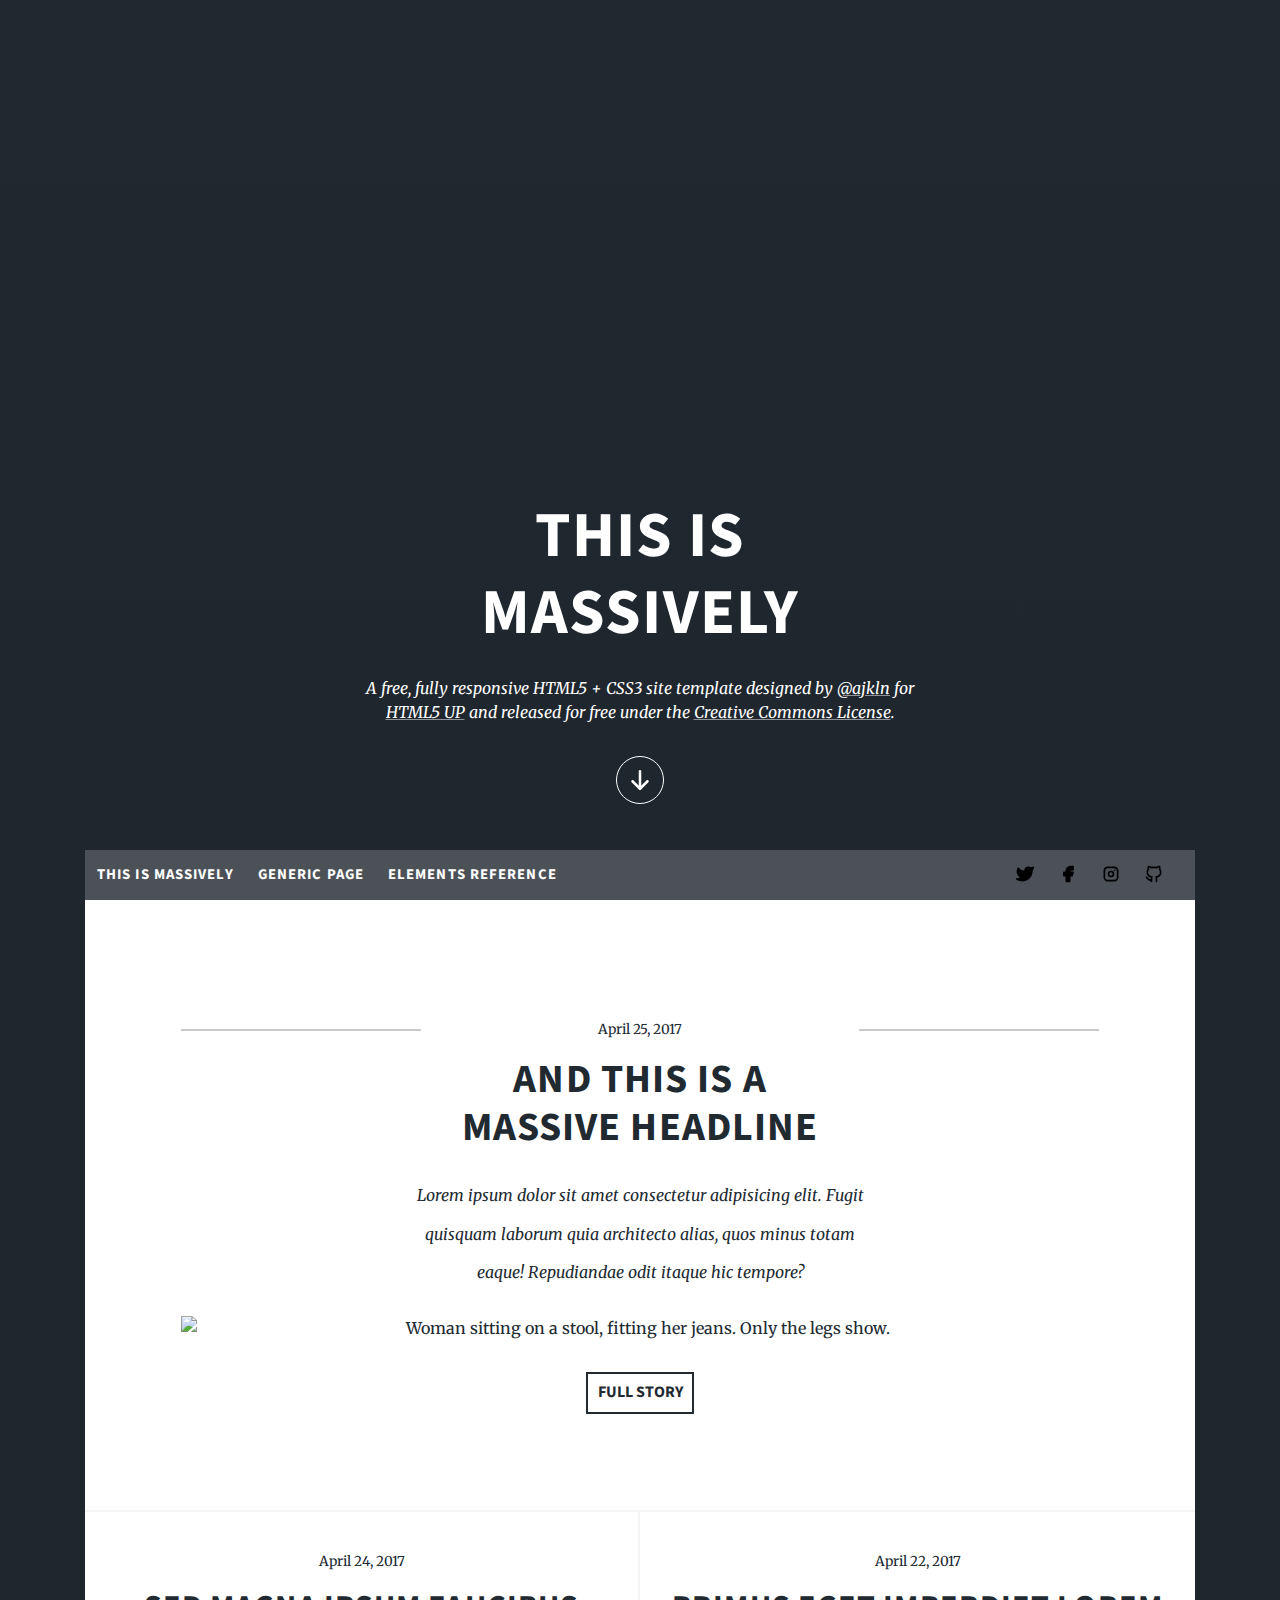
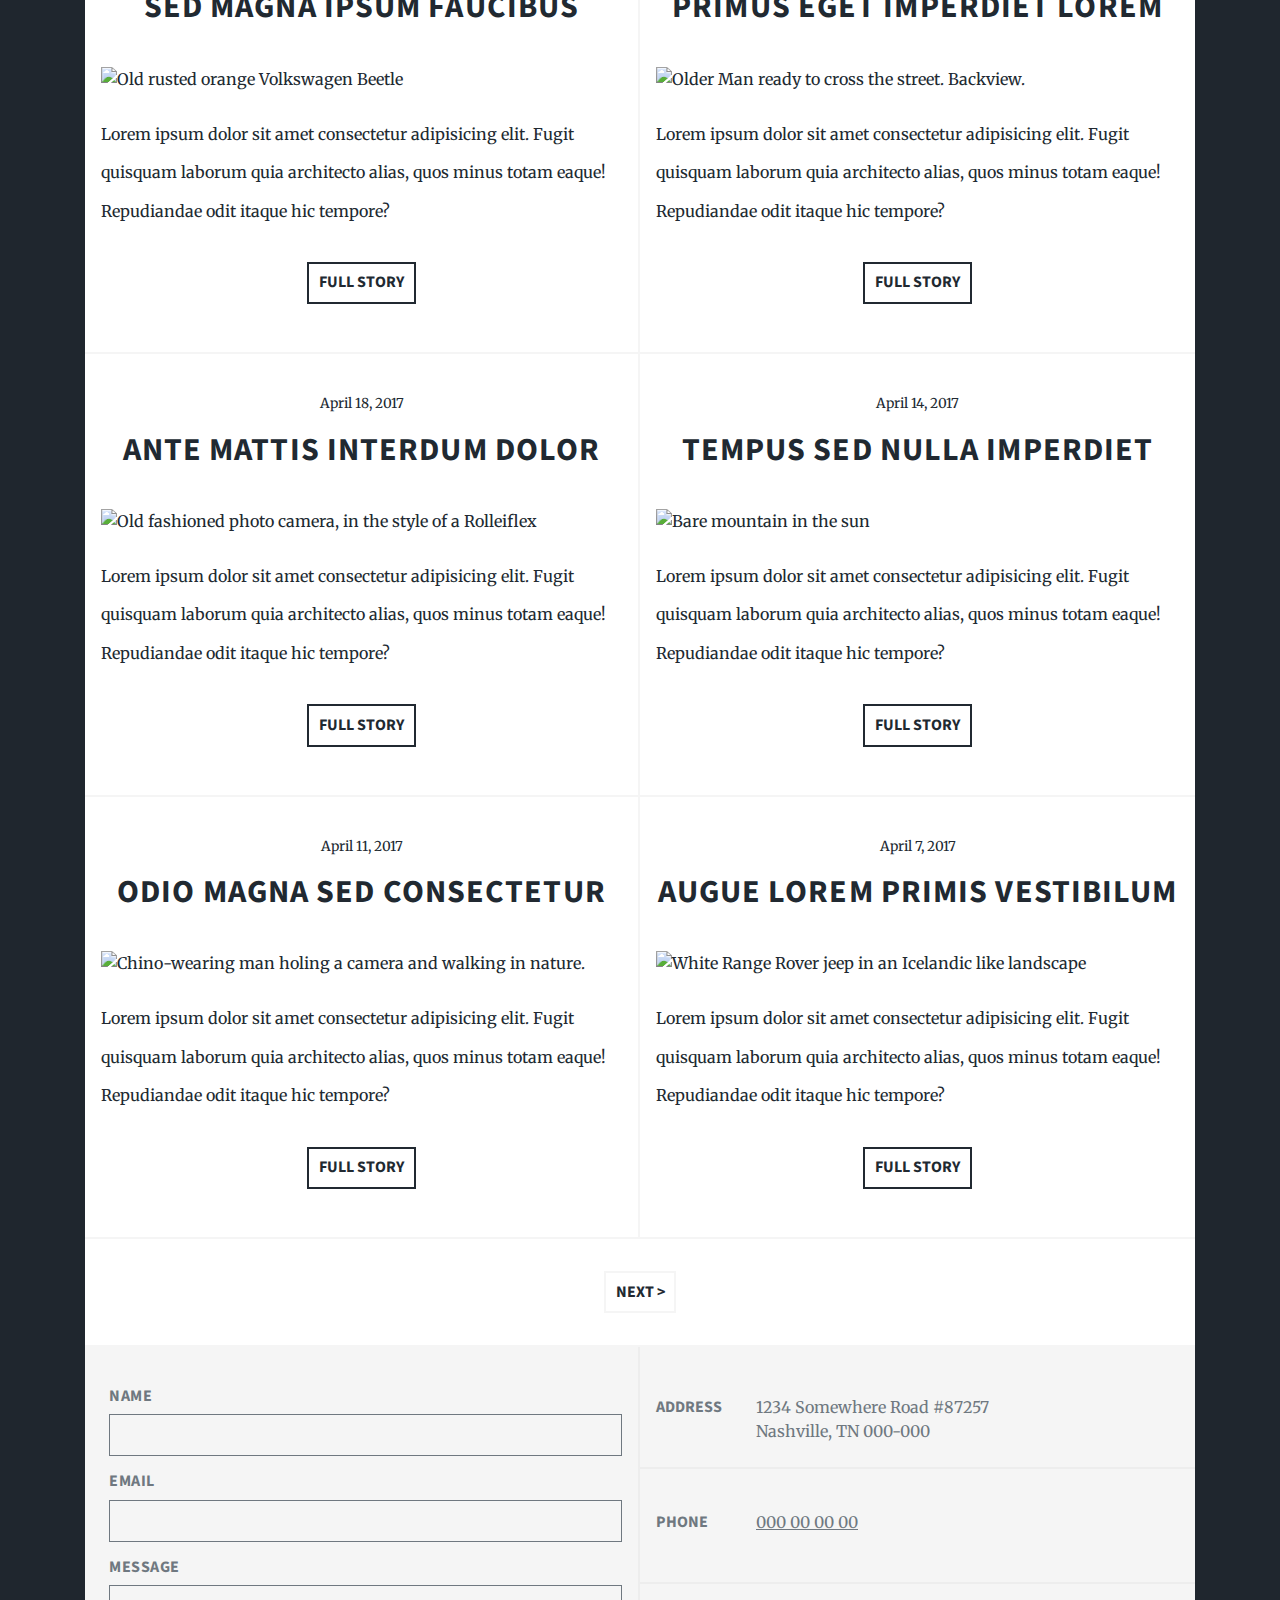
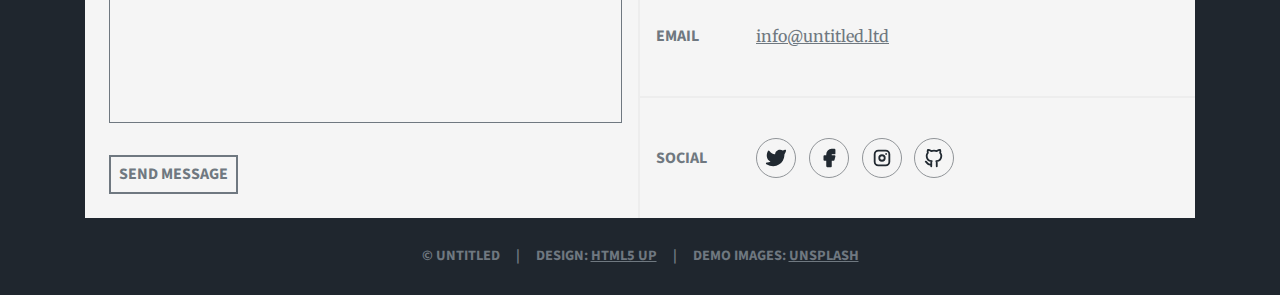
==== 003-massively-landing-page/index.html @ c33d865a "first commit" ====
<!DOCTYPE html>
<html lang="en">
	<head>
		<meta charset="UTF-8" />
		<meta http-equiv="X-UA-Compatible" content="IE=edge" />
		<meta name="viewport" content="width=device-width, initial-scale=1.0" />
		<link rel="preconnect" href="https://fonts.googleapis.com" />
		<link rel="preconnect" href="https://fonts.gstatic.com" crossorigin />
		<link
			href="https://fonts.googleapis.com/css2?family=Merriweather:ital@0;1&family=Source+Sans+Pro:wght@400;700&display=swap"
			rel="stylesheet"
		/>
		<link rel="stylesheet" href="style.css" />
		<script src="app.js" defer></script>
		<title>Massively Landing Page</title>
	</head>

	<body>
		<header>
			<section class="nav-header" id="nav-header">
				<button class="nav-toggle" id="nav-toggle">
					<svg
						xmlns="http://www.w3.org/2000/svg"
						class="icon icon-tabler icon-tabler-menu-2"
						width="24"
						height="24"
						viewBox="0 0 24 24"
						stroke-width="2"
						stroke="white"
						fill="none"
						stroke-linecap="round"
						stroke-linejoin="round"
					>
						<path stroke="none" d="M0 0h24v24H0z" fill="none"></path>
						<path d="M4 6l16 0"></path>
						<path d="M4 12l16 0"></path>
						<path d="M4 18l16 0"></path>
					</svg>
				</button>
				<nav class="nav-container" id="nav-container">
					<ul class="nav-links-list">
						<li class="nav-link active"><a href="">This is massively</a></li>
						<li class="nav-link"><a href="">Generic page</a></li>
						<li class="nav-link"><a href="">Elements reference</a></li>
					</ul>
					<ul class="social-icons-list">
						<li class="social-link">
							<svg
								xmlns="http://www.w3.org/2000/svg"
								class="icon icon-tabler icon-tabler-brand-twitter-filled"
								width="24"
								height="24"
								viewBox="0 0 24 24"
								stroke-width="2"
								stroke="currentColor"
								fill="none"
								stroke-linecap="round"
								stroke-linejoin="round"
							>
								<path stroke="none" d="M0 0h24v24H0z" fill="none"></path>
								<path
									d="M14.058 3.41c-1.807 .767 -2.995 2.453 -3.056 4.38l-.002 .182l-.243 -.023c-2.392 -.269 -4.498 -1.512 -5.944 -3.531a1 1 0 0 0 -1.685 .092l-.097 .186l-.049 .099c-.719 1.485 -1.19 3.29 -1.017 5.203l.03 .273c.283 2.263 1.5 4.215 3.779 5.679l.173 .107l-.081 .043c-1.315 .663 -2.518 .952 -3.827 .9c-1.056 -.04 -1.446 1.372 -.518 1.878c3.598 1.961 7.461 2.566 10.792 1.6c4.06 -1.18 7.152 -4.223 8.335 -8.433l.127 -.495c.238 -.993 .372 -2.006 .401 -3.024l.003 -.332l.393 -.779l.44 -.862l.214 -.434l.118 -.247c.265 -.565 .456 -1.033 .574 -1.43l.014 -.056l.008 -.018c.22 -.593 -.166 -1.358 -.941 -1.358l-.122 .007a.997 .997 0 0 0 -.231 .057l-.086 .038a7.46 7.46 0 0 1 -.88 .36l-.356 .115l-.271 .08l-.772 .214c-1.336 -1.118 -3.144 -1.254 -5.012 -.554l-.211 .084z"
									stroke-width="0"
									fill="currentColor"
								></path>
							</svg>
						</li>
						<li class="social-link">
							<svg
								xmlns="http://www.w3.org/2000/svg"
								class="icon icon-tabler icon-tabler-brand-facebook-filled"
								width="24"
								height="24"
								viewBox="0 0 24 24"
								stroke-width="2"
								stroke="currentColor"
								fill="none"
								stroke-linecap="round"
								stroke-linejoin="round"
							>
								<path stroke="none" d="M0 0h24v24H0z" fill="none"></path>
								<path
									d="M18 2a1 1 0 0 1 .993 .883l.007 .117v4a1 1 0 0 1 -.883 .993l-.117 .007h-3v1h3a1 1 0 0 1 .991 1.131l-.02 .112l-1 4a1 1 0 0 1 -.858 .75l-.113 .007h-2v6a1 1 0 0 1 -.883 .993l-.117 .007h-4a1 1 0 0 1 -.993 -.883l-.007 -.117v-6h-2a1 1 0 0 1 -.993 -.883l-.007 -.117v-4a1 1 0 0 1 .883 -.993l.117 -.007h2v-1a6 6 0 0 1 5.775 -5.996l.225 -.004h3z"
									stroke-width="0"
									fill="currentColor"
								></path>
							</svg>
						</li>
						<li class="social-link">
							<svg
								xmlns="http://www.w3.org/2000/svg"
								class="icon icon-tabler icon-tabler-brand-instagram"
								width="24"
								height="24"
								viewBox="0 0 24 24"
								stroke-width="2"
								stroke="currentColor"
								fill="none"
								stroke-linecap="round"
								stroke-linejoin="round"
							>
								<path stroke="none" d="M0 0h24v24H0z" fill="none"></path>
								<path
									d="M4 4m0 4a4 4 0 0 1 4 -4h8a4 4 0 0 1 4 4v8a4 4 0 0 1 -4 4h-8a4 4 0 0 1 -4 -4z"
								></path>
								<path d="M12 12m-3 0a3 3 0 1 0 6 0a3 3 0 1 0 -6 0"></path>
								<path d="M16.5 7.5l0 .01"></path>
							</svg>
						</li>
						<li class="social-link">
							<svg
								xmlns="http://www.w3.org/2000/svg"
								class="icon icon-tabler icon-tabler-brand-github"
								width="24"
								height="24"
								viewBox="0 0 24 24"
								stroke-width="2"
								stroke="currentColor"
								fill="none"
								stroke-linecap="round"
								stroke-linejoin="round"
							>
								<path stroke="none" d="M0 0h24v24H0z" fill="none"></path>
								<path
									d="M9 19c-4.3 1.4 -4.3 -2.5 -6 -3m12 5v-3.5c0 -1 .1 -1.4 -.5 -2c2.8 -.3 5.5 -1.4 5.5 -6a4.6 4.6 0 0 0 -1.3 -3.2a4.2 4.2 0 0 0 -.1 -3.2s-1.1 -.3 -3.5 1.3a12.3 12.3 0 0 0 -6.2 0c-2.4 -1.6 -3.5 -1.3 -3.5 -1.3a4.2 4.2 0 0 0 -.1 3.2a4.6 4.6 0 0 0 -1.3 3.2c0 4.6 2.7 5.7 5.5 6c-.6 .6 -.6 1.2 -.5 2v3.5"
								></path>
							</svg>
						</li>
					</ul>
				</nav>
			</section>
			<section class="hero-image">
				<div class="hero-text">
					<h1>
						This is <br />
						massively
					</h1>
					<p class="hero-text-p | clr-neutral-100">
						A free, fully responsive HTML5 + CSS3 site template designed by
						<a href="#">@ajkln</a> for <a href="#">HTML5 UP</a> and released for
						free under the <a href="#">Creative Commons License</a>.
					</p>
					<span
						><svg
							xmlns="http://www.w3.org/2000/svg"
							class="icon icon-tabler icon-tabler-arrow-down"
							width="24"
							height="24"
							viewBox="0 0 24 24"
							stroke-width="2"
							stroke="currentColor"
							fill="none"
							stroke-linecap="round"
							stroke-linejoin="round"
						>
							<path stroke="none" d="M0 0h24v24H0z" fill="none"></path>
							<path d="M12 5l0 14"></path>
							<path d="M18 13l-6 6"></path>
							<path d="M6 13l6 6"></path></svg
					></span>
				</div>
			</section>
		</header>
		<main class="container">
			<!-- Recent Blog -->
			<section class="container">
				<div class="recent-blog-article">
					<p class="blog-date">April 25, 2017</p>
					<h2 class="blog-title">And this is a massive headline</h2>
					<p class="blog-text">
						Lorem ipsum dolor sit amet consectetur adipisicing elit. Fugit
						quisquam laborum quia architecto alias, quos minus totam eaque!
						Repudiandae odit itaque hic tempore?
					</p>
					<img
						src="/assets/images/pic01.jpg"
						alt="Woman sitting on a stool, fitting her jeans. Only the legs show."
						class="img blog-img"
					/>
					<a href="" class="btn">Full story</a>
				</div>
			</section>
			<hr />

			<!-- Blog Cards -->
			<section class="container blog-cards">
				<div class="blog-card | border-right">
					<p class="blog-date">April 24, 2017</p>
					<h2 class="blog-title">Sed magna ipsum faucibus</h2>
					<img src="/assets/images/pic02.jpg" alt="Old rusted orange Volkswagen Beetle" class="img blog-img" />
					<p class="blog-text">
						Lorem ipsum dolor sit amet consectetur adipisicing elit. Fugit
						quisquam laborum quia architecto alias, quos minus totam eaque!
						Repudiandae odit itaque hic tempore?
					</p>
					<a href="" class="btn">Full story</a>
				</div>
				<div class="blog-card">
					<p class="blog-date">April 22, 2017</p>
					<h2 class="blog-title">Primus Eget Imperdiet Lorem</h2>
					<img src="/assets/images/pic03.jpg" alt="Older Man ready to cross the street. Backview." class="img blog-img" />
					<p class="blog-text">
						Lorem ipsum dolor sit amet consectetur adipisicing elit. Fugit
						quisquam laborum quia architecto alias, quos minus totam eaque!
						Repudiandae odit itaque hic tempore?
					</p>
					<a href="" class="btn">Full story</a>
				</div>
				<div class="blog-card | border-right">
					<p class="blog-date">April 18, 2017</p>
					<h2 class="blog-title">Ante Mattis Interdum Dolor</h2>
					<img src="/assets/images/pic04.jpg" alt="Old fashioned photo camera, in the style of a Rolleiflex" class="img blog-img" />
					<p class="blog-text">
						Lorem ipsum dolor sit amet consectetur adipisicing elit. Fugit
						quisquam laborum quia architecto alias, quos minus totam eaque!
						Repudiandae odit itaque hic tempore?
					</p>
					<a href="" class="btn">Full story</a>
				</div>
				<div class="blog-card">
					<p class="blog-date">April 14, 2017</p>
					<h2 class="blog-title">Tempus Sed Nulla Imperdiet</h2>
					<img src="/assets/images/pic05.jpg" alt="Bare mountain in the sun" class="img blog-img" />
					<p class="blog-text">
						Lorem ipsum dolor sit amet consectetur adipisicing elit. Fugit
						quisquam laborum quia architecto alias, quos minus totam eaque!
						Repudiandae odit itaque hic tempore?
					</p>
					<a href="" class="btn">Full story</a>
				</div>
				<div class="blog-card | border-right">
					<p class="blog-date">April 11, 2017</p>
					<h2 class="blog-title">Odio Magna Sed Consectetur</h2>
					<img src="/assets/images/pic06.jpg" alt="Chino-wearing man holing a camera and walking in nature." class="img blog-img" />
					<p class="blog-text">
						Lorem ipsum dolor sit amet consectetur adipisicing elit. Fugit
						quisquam laborum quia architecto alias, quos minus totam eaque!
						Repudiandae odit itaque hic tempore?
					</p>
					<a href="" class="btn">Full story</a>
				</div>
				<div class="blog-card">
					<p class="blog-date">April 7, 2017</p>
					<h2 class="blog-title">Augue Lorem Primis Vestibilum</h2>
					<img src="/assets/images/pic07.jpg" alt="White Range Rover jeep in an Icelandic like landscape" class="img blog-img" />
					<p class="blog-text">
						Lorem ipsum dolor sit amet consectetur adipisicing elit. Fugit
						quisquam laborum quia architecto alias, quos minus totam eaque!
						Repudiandae odit itaque hic tempore?
					</p>
					<a href="" class="btn">Full story</a>
				</div>
			</section>
			<a href="" class="btn page-btn">Next ></a>
			<hr />
			<section class="form-container container">
				<form class="border-right">
					<label for="fullname">Name</label>
					<input type="text" id="fullname" name="fullname" />
					<label for="email">Email</label>
					<input type="email" id="email" name="email" required />
					<label for="textmessage">Message</label>
					<textarea
						name="textmessage"
						id="textmessage"
						cols="30"
						rows="5"
					></textarea>
					<button type="submit" class="btn" id="form-button">
						Send Message
					</button>
				</form>
				<hr class="hidden-mobile" />
				<div class="contact-container">
					<div class="contact">
						<p>Address</p>
						<p>1234 Somewhere Road #87257<br />Nashville, TN 000-000</p>
					</div>
					<hr />
					<div class="contact">
						<p>Phone</p>
						<a href="000 00 00 00">000 00 00 00</a>
					</div>
					<hr />
					<div class="contact">
						<p>Email</p>
						<a href="mailto: info@untitled.ltd">info@untitled.ltd</a>
					</div>
					<hr />
					<nav class="contact social-nav">
						<p>Social</p>
						<ul class="icon-links">
							<li class="icon-link">
								<svg
									xmlns="http://www.w3.org/2000/svg"
									class="icon icon-tabler icon-tabler-brand-twitter-filled"
									width="24"
									height="24"
									viewBox="0 0 24 24"
									stroke-width="2"
									stroke="currentColor"
									fill="none"
									stroke-linecap="round"
									stroke-linejoin="round"
								>
									<path stroke="none" d="M0 0h24v24H0z" fill="none"></path>
									<path
										d="M14.058 3.41c-1.807 .767 -2.995 2.453 -3.056 4.38l-.002 .182l-.243 -.023c-2.392 -.269 -4.498 -1.512 -5.944 -3.531a1 1 0 0 0 -1.685 .092l-.097 .186l-.049 .099c-.719 1.485 -1.19 3.29 -1.017 5.203l.03 .273c.283 2.263 1.5 4.215 3.779 5.679l.173 .107l-.081 .043c-1.315 .663 -2.518 .952 -3.827 .9c-1.056 -.04 -1.446 1.372 -.518 1.878c3.598 1.961 7.461 2.566 10.792 1.6c4.06 -1.18 7.152 -4.223 8.335 -8.433l.127 -.495c.238 -.993 .372 -2.006 .401 -3.024l.003 -.332l.393 -.779l.44 -.862l.214 -.434l.118 -.247c.265 -.565 .456 -1.033 .574 -1.43l.014 -.056l.008 -.018c.22 -.593 -.166 -1.358 -.941 -1.358l-.122 .007a.997 .997 0 0 0 -.231 .057l-.086 .038a7.46 7.46 0 0 1 -.88 .36l-.356 .115l-.271 .08l-.772 .214c-1.336 -1.118 -3.144 -1.254 -5.012 -.554l-.211 .084z"
										stroke-width="0"
										fill="currentColor"
									></path>
								</svg>
							</li>
							<li class="icon-link">
								<svg
									xmlns="http://www.w3.org/2000/svg"
									class="icon icon-tabler icon-tabler-brand-facebook-filled"
									width="24"
									height="24"
									viewBox="0 0 24 24"
									stroke-width="2"
									stroke="currentColor"
									fill="none"
									stroke-linecap="round"
									stroke-linejoin="round"
								>
									<path stroke="none" d="M0 0h24v24H0z" fill="none"></path>
									<path
										d="M18 2a1 1 0 0 1 .993 .883l.007 .117v4a1 1 0 0 1 -.883 .993l-.117 .007h-3v1h3a1 1 0 0 1 .991 1.131l-.02 .112l-1 4a1 1 0 0 1 -.858 .75l-.113 .007h-2v6a1 1 0 0 1 -.883 .993l-.117 .007h-4a1 1 0 0 1 -.993 -.883l-.007 -.117v-6h-2a1 1 0 0 1 -.993 -.883l-.007 -.117v-4a1 1 0 0 1 .883 -.993l.117 -.007h2v-1a6 6 0 0 1 5.775 -5.996l.225 -.004h3z"
										stroke-width="0"
										fill="currentColor"
									></path>
								</svg>
							</li>
							<li class="icon-link">
								<svg
									xmlns="http://www.w3.org/2000/svg"
									class="icon icon-tabler icon-tabler-brand-instagram"
									width="24"
									height="24"
									viewBox="0 0 24 24"
									stroke-width="2"
									stroke="currentColor"
									fill="none"
									stroke-linecap="round"
									stroke-linejoin="round"
								>
									<path stroke="none" d="M0 0h24v24H0z" fill="none"></path>
									<path
										d="M4 4m0 4a4 4 0 0 1 4 -4h8a4 4 0 0 1 4 4v8a4 4 0 0 1 -4 4h-8a4 4 0 0 1 -4 -4z"
									></path>
									<path d="M12 12m-3 0a3 3 0 1 0 6 0a3 3 0 1 0 -6 0"></path>
									<path d="M16.5 7.5l0 .01"></path>
								</svg>
							</li>
							<li class="icon-link">
								<svg
									xmlns="http://www.w3.org/2000/svg"
									class="icon icon-tabler icon-tabler-brand-github"
									width="24"
									height="24"
									viewBox="0 0 24 24"
									stroke-width="2"
									stroke="currentColor"
									fill="none"
									stroke-linecap="round"
									stroke-linejoin="round"
								>
									<path stroke="none" d="M0 0h24v24H0z" fill="none"></path>
									<path
										d="M9 19c-4.3 1.4 -4.3 -2.5 -6 -3m12 5v-3.5c0 -1 .1 -1.4 -.5 -2c2.8 -.3 5.5 -1.4 5.5 -6a4.6 4.6 0 0 0 -1.3 -3.2a4.2 4.2 0 0 0 -.1 -3.2s-1.1 -.3 -3.5 1.3a12.3 12.3 0 0 0 -6.2 0c-2.4 -1.6 -3.5 -1.3 -3.5 -1.3a4.2 4.2 0 0 0 -.1 3.2a4.6 4.6 0 0 0 -1.3 3.2c0 4.6 2.7 5.7 5.5 6c-.6 .6 -.6 1.2 -.5 2v3.5"
									></path>
								</svg>
							</li>
						</ul>
					</nav>
				</div>
			</section>
		</main>
		<footer>
			<p>&#169; Untitled</p>
			<p>Design: <a href="#">HTML5 UP</a></p>
			<p>Demo Images: <a href="#">Unsplash</a></p>
		</footer>
	</body>
</html>
---- 003-massively-landing-page/style.css ----
* {
	margin: 0;
	padding: 0;
	box-sizing: border-box;
	font: inherit;
}

:root {
	--clr-neutral-100: hsl(0, 0%, 100%);
	--clr-neutral-200: hsl(0, 0%, 93%);
	--clr-neutral-300: hsl(0, 0%, 96%);
	--clr-neutral-400: hsl(210, 4%, 58%);
	--clr-neutral-500: hsl(210, 7%, 47%);
	--clr-neutral-700: hsl(210, 20%, 16%);
	--clr-neutral-800: hsl(212, 20%, 15%);
	--clr-neutral-900: hsl(0, 0%, 0%);
}

/* General Styles */
html {
	background-color: var(--clr-neutral-800);
	height: 100%;
}

body {
	font-family: 'Merriweather', serif;
	color: var(--clr-neutral-700);
	font-size: 1rem;
	line-height: 1.5;
}

.container {
	width: min(90vw, 1110px);
	margin-inline: auto;
}

img {
	width: 100%;
	object-fit: cover;
	display: block;
}

hr {
	border: 1px solid var(--clr-neutral-300);
	width: 100%;
}

/* Typography */
h1,
h2,
h3,
.btn,
form label {
	font-family: 'Source Sans Pro', sans-serif;
	font-weight: 700;
	line-height: 1.2;
}

h1 {
	color: var(--clr-neutral-100);
	font-size: clamp(3rem, 2.03vw + 2.59rem, 4rem);
	text-align: center;
	margin-bottom: 1.5rem;
	letter-spacing: 1.1px;
	text-transform: uppercase;
}

h2 {
	color: var(--clr-neutral-700);
	font-size: 2rem;
	letter-spacing: 1.1px;
	text-transform: uppercase;
	margin-bottom: 2.5rem;
	text-align: center;
}

h3 {
	color: var(--clr-neutral-500);
	font-size: 0.8rem;
}

a {
	color: var(--clr-neutral-500);
}

ul {
	list-style-type: none;
	padding: 0;
}

.hero-text-p {
	text-align: center;
	font-style: italic;
	font-weight: 400;
	max-width: 65ch;
	margin-inline: auto;
	padding-inline: 1.5rem;
}

.hero-text-p a {
	color: var(--clr-neutral-100);
	text-decoration: underline var(--clr-neutral-400);
}

/* General Classes */

.hero-image {
	background-image: linear-gradient(
			to bottom,
			hsla(210, 20%, 16%, 0.6),
			hsla(212, 20%, 15%, 0.7)
		),
		url('/assets/images/bg.jpg');
	background-position: top;
	background-repeat: no-repeat;
	background-size: cover;
	display: flex;
	flex-direction: column;
	justify-content: center;
	height: 100dvh;
	position: relative;
	top: 0;
	padding-bottom: 4rem;
}

.hero-text {
	margin-top: auto;
}

/* Navigation */

header {
	position: relative;
}

.nav-header {
	display: flex;
	flex-direction: column;
	width: 80vw;
	margin-left: auto;
	padding: 1.5rem;
	position: absolute;
	top: 0;
	left: 0;
	right: 0;
	z-index: 1;
	transition: all ease-in 0.2s;
}

.nav-header.show-items {
	background-color: var(--clr-neutral-100);
}

.nav-toggle {
	cursor: pointer;
	background-color: transparent;
	border: transparent;
	transition: all ease-in 0.3s;
	margin-left: auto;
}

.nav-header.show-items svg {
	stroke: var(--clr-neutral-900);
}

.nav-container {
	height: 100vh;
	display: none;
}

.nav-container.show-items {
	display: block;
}

.icon-hamburger:hover {
	scale: 1.2;
}

.nav-links-list {
	height: 220px;
	padding-block: 2rem;
	display: flex;
	flex-direction: column;
	justify-content: space-between;
	gap: 1.5rem;
	margin-bottom: 1.5rem;
}

.nav-link:not(:last-of-type) {
	border-bottom: 2px solid var(--clr-neutral-400);
	padding-bottom: 1.5rem;
}

.nav-link a {
	font-family: 'Source Sans Pro', sans-serif;
	font-size: 0.925rem;
	font-weight: 700;
	letter-spacing: 1.1px;
	color: var(--clr-neutral-900);
	text-decoration: none;
	text-transform: uppercase;
	padding-inline: 0.5rem;
	transition: all ease-in 0.2s;
}

.nav-link a:hover {
	padding: 0;
	color: var(--clr-neutral-500);
}

.social-icons-list {
	display: flex;
	justify-content: start;
	align-items: center;
	gap: 0.5rem;
}

.social-link {
	border: 1px solid var(--clr-neutral-400);
	border-radius: 50%;
	width: 35px;
	height: 35px;
	display: flex;
	justify-content: center;
	align-items: center;
}

.social-link .icon-tabler {
	width: 20px;
	height: 20px;
	color: var(--clr-neutral-900);
	transition: all ease-in 0.2s;
}

.social-link .icon-tabler:hover {
	color: var(--clr-neutral-500);
}

@media (min-width: 40em) {
	.nav-toggle {
		display: none;
	}

	.nav-header {
		height: 50px;
		background-color: hsla(210, 4%, 58%, 0.4);
		width: min(90vw, 1110px);
		top: calc(100% - 50px);
		right: 0;
		left: 0;
		display: block;
		margin-inline: auto;
		padding-left: 0;
	}

	.nav-container {
		height: 0;
		padding: 0;
		display: flex;
		justify-content: space-between;
		align-items: center;
	}

	.nav-link:not(:last-of-type) {
		border-bottom: none;
		padding: 0;
	}

	.nav-links-list {
		height: 50px;
		flex-direction: row;
		justify-content: space-between;
		align-items: center;
		padding: 0;
		margin: 0;
		gap: 0;
	}

	.nav-link a {
		padding: 0;
		color: var(--clr-neutral-100);
		padding: 0.5rem 0.75rem;
	}

	.nav-link a:hover {
		padding: 0.96rem 0.75rem;
		color: var(--clr-neutral-900);
		background-color: var(--clr-neutral-100);
	}

	.social-icons-list {
		margin-left: auto;
	}

	.social-link {
		border: transparent;
	}

}

main {
	background-color: var(--clr-neutral-100);
}

/* Classes */

.icon-links {
	display: flex;
	gap: 0.5rem;
	justify-content: flex-start;
	align-items: center;
}

.icon-link {
	border-radius: 50%;
	border: 1px solid var(--clr-neutral-300);
	padding: 0.5rem;
	display: flex;
	justify-content: center;
	align-items: center;
}

.icon-tabler:hover {
	cursor: pointer;
	color: var(--clr-neutral-700);
}

.icon-tabler-arrow-down {
	display: block;
	margin: 2rem auto;
	width: 3rem;
	height: 3rem;
	padding: 0.5rem;
	color: var(--clr-neutral-100);
	border: 1px solid var(--clr-neutral-100);
	border-radius: 50%;
}

@media (min-width: 40em) {
	.icon-link {
		border: none;
	}
}

/* Blog Card */
.recent-blog-article {
	padding: 1.5rem;
}

.recent-blog-article .blog-title {
	font-size: 2.5rem;
	margin-bottom: 1.5rem;
}

.recent-blog-article .blog-text {
	margin-bottom: 1.5rem;
	font-style: italic;
	text-align: center;
}

.recent-blog-article .blog-date {
	position: relative;
}

.recent-blog-article .blog-date::before,
.recent-blog-article .blog-date::after {
	content: '';
	position: absolute;
	background-color: var(--clr-neutral-400);
	top: 50%;
	transform: translateY(-50%);
	width: 6.8rem;
	height: 1px;
}

.recent-blog-article .blog-date::before {
	left: 0;
}

.recent-blog-article .blog-date::after {
	right: 0;
}

@media (min-width: 40em) {
	.recent-blog-article {
		text-align: center;
		padding: 6rem;
	}

	.recent-blog-article .blog-date::before,
	.recent-blog-article .blog-date::after {
		width: 15rem;
	}

	.recent-blog-article .blog-title {
		max-width: 10em;
		margin: 0 auto;
	}

	.recent-blog-article .blog-text {
		width: 45ch;
		margin-inline: auto;
	}
}

.blog-cards {
	padding: 0;
	display: grid;
}

.blog-card {
	padding: 1rem;
	border-bottom: 2px solid var(--clr-neutral-300);
}

.blog-date {
	text-align: center;
	margin: 1.5rem 0 1rem;
	font-size: 0.85rem;
}

.blog-text {
	margin-top: 1.5rem;
	line-height: 2.4;
}

@media (min-width: 40em) {
	.blog-cards {
		display: grid;
		grid-template-columns: 1fr 1fr;
	}
}

/* Form */

.form-container {
	background-color: var(--clr-neutral-300);
}

.form-container form {
	margin: 0 auto;
	width: min(90vw, 1110px);
	padding: 1.5rem;
	display: flex;
	flex-direction: column;
}

form label {
	text-transform: uppercase;
	color: var(--clr-neutral-500);
	letter-spacing: 0.5px;
	margin-block: 1rem 0.5rem;
}

form input,
form textarea,
button.btn {
	font-size: 1rem;
	font-family: 'Source Sans Pro', sans-serif;
	background-color: var(--clr-neutral-300);
	padding: 0.5rem;
	border: 1px solid var(--clr-neutral-500);
}

textarea {
	resize: none;
}

/* Contact */

.form-container hr,
.contact-container hr {
	border: 1px solid var(--clr-neutral-200);
}

.contact {
	display: grid;
	grid-template-columns: 75px 1fr;
	padding: 1.5rem;
}

.contact p:nth-of-type(1),
footer {
	text-transform: uppercase;
	font-family: 'Source Sans Pro', sans-serif;
	font-weight: 700;
}

.contact p {
	color: var(--clr-neutral-500);
}

.contact ul {
	display: flex;
	align-items: center;
	gap: 0.8rem;
}

.contact li {
	border-radius: 100%;
	border: 1px solid var(--clr-neutral-400);
	width: 40px;
	height: 40px;
	display: flex;
	justify-content: center;
	align-items: center;
}

@media (min-width: 40em) {
	.form-container {
		display: grid;
		grid-template-columns: 1fr 1fr;
	}

	.form-container form {
		padding-right: 1rem;
	}

	.form-container form,
	.contact-container {
		width: 100%;
	}

	.contact-container {
		display: flex;
		flex-direction: column;
		justify-content: space-between;
		padding-block: 1.5rem;
	}

	.contact {
		grid-template-columns: 100px 1fr;
		height: 80px;
		padding-left: 1rem;
	}

	.social-nav p {
		align-self: center;
	}
}

/* Buttons */
.btn {
	cursor: pointer;
	text-decoration: none;
	width: 100%;
	color: var(--clr-neutral-700);
	border: 2px solid var(--clr-neutral-700);
	display: block;
	text-align: center;
	text-transform: uppercase;
	padding: 0.6rem;
	margin-block: 2rem;
	transition: all ease-in 0.3s;
}

.page-btn {
	width: 150px;
	text-align: center;
	margin: 2rem auto;
	border: 2px solid var(--clr-neutral-300);
}

form .btn {
	color: var(--clr-neutral-500);
	border: 2px solid var(--clr-neutral-500);
	margin-bottom: 0;
}

.btn:hover,
.btn:focus {
	background-color: var(--clr-neutral-700);
	color: var(--clr-neutral-100);
	scale: 1.1;
}

form .btn:hover,
form .btn:focus {
	border-color: var(--clr-neutral-700);
}

@media (min-width: 40em) {
	.btn {
		width: max-content;
		margin-inline: auto;
	}

	.recent-blog-article .btn {
		margin-block: 2rem 0;
	}

	form .btn {
		margin-inline: unset;
	}
}

/* Footer */

footer {
	color: var(--clr-neutral-500);
	background-color: var(--clr-neutral-800);
	text-align: center;
	padding: 1.5rem;
	font-size: 0.9rem;
	line-height: 1.8rem;
}

@media (min-width: 40em) {
	footer {
		display: flex;
		justify-content: center;
		gap: 1rem;
	}

	footer p:not(:first-of-type)::before {
		content: '|';
		margin-right: 1rem;
	}
}

/* Utility Styles */

.clr-neutral-100 {
	color: var(--clr-neutral-100);
}

@media (min-width: 40em) {
	.border-right {
		border-right: 2px solid var(--clr-neutral-300);
	}

	form.border-right {
		border-right: 2px solid var(--clr-neutral-200);
	}

	.hidden-mobile,
	.hidden-desktop {
		display: none;
	}
}
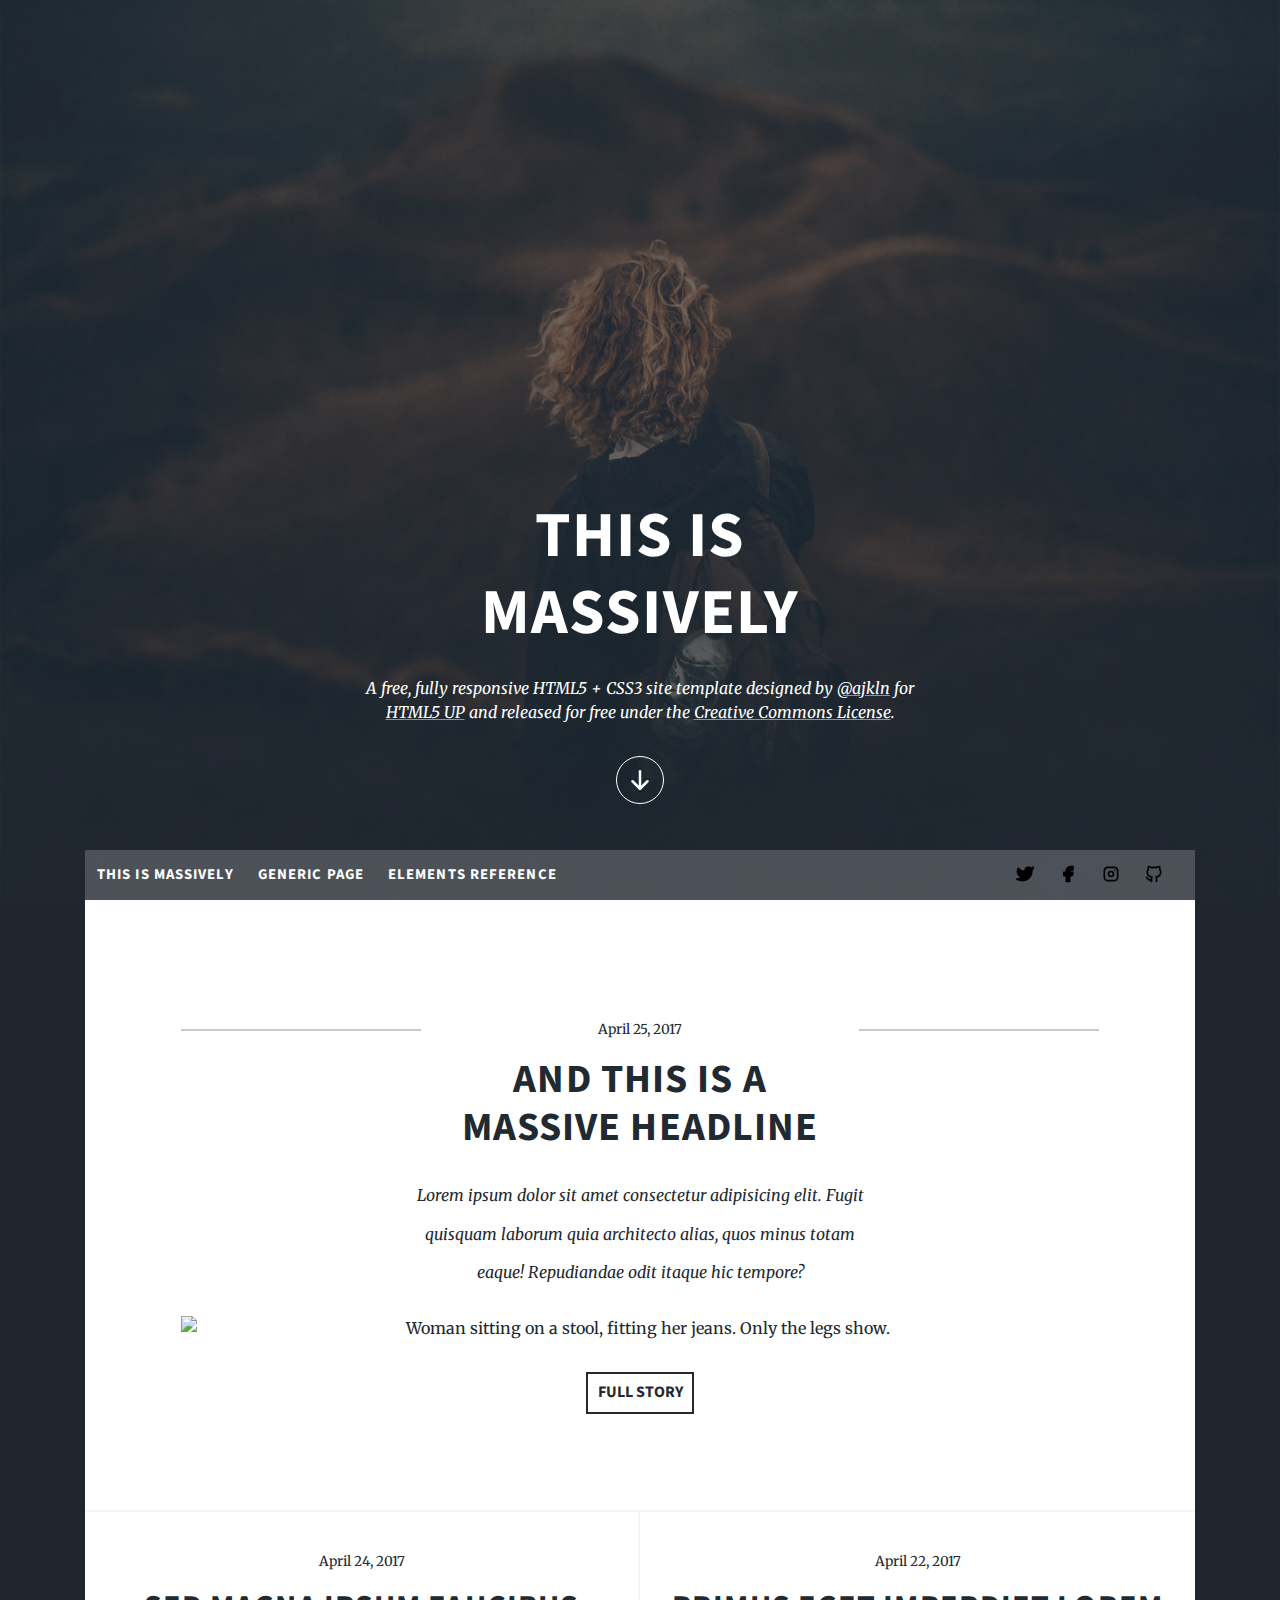
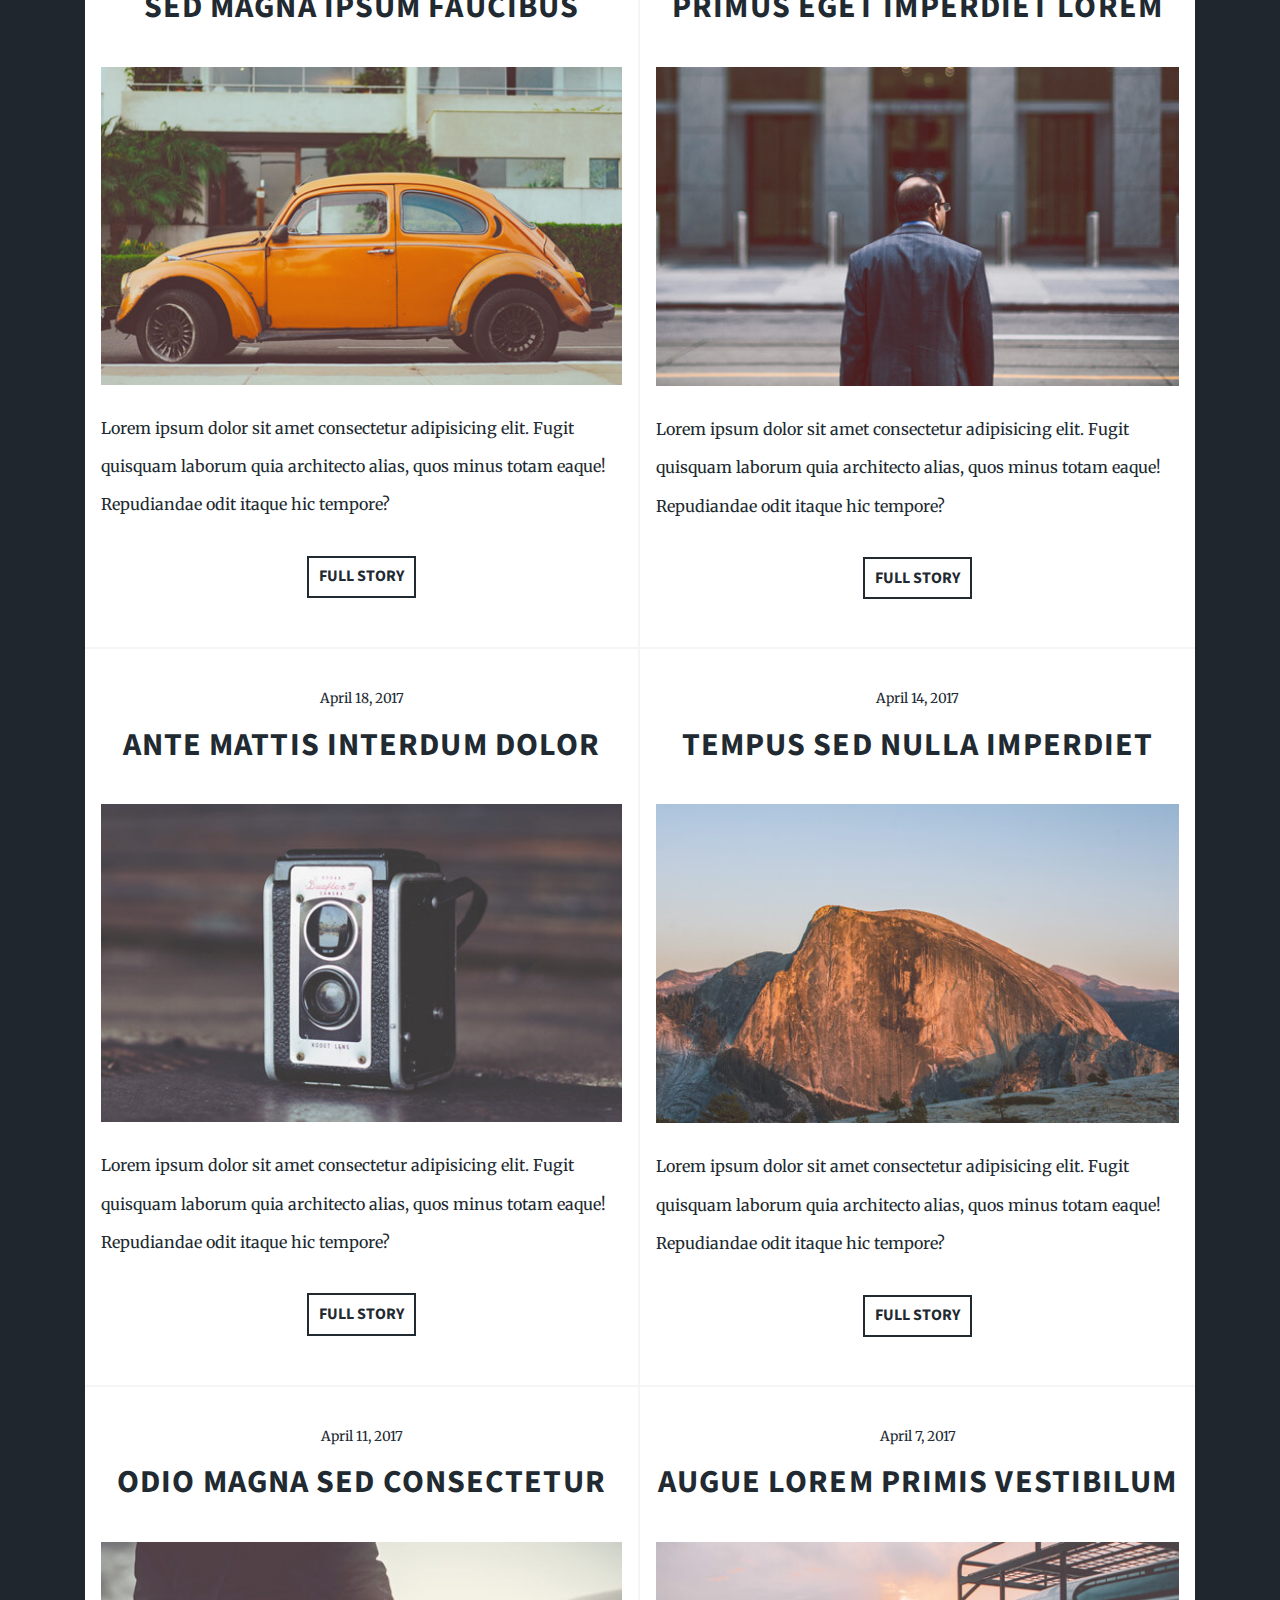
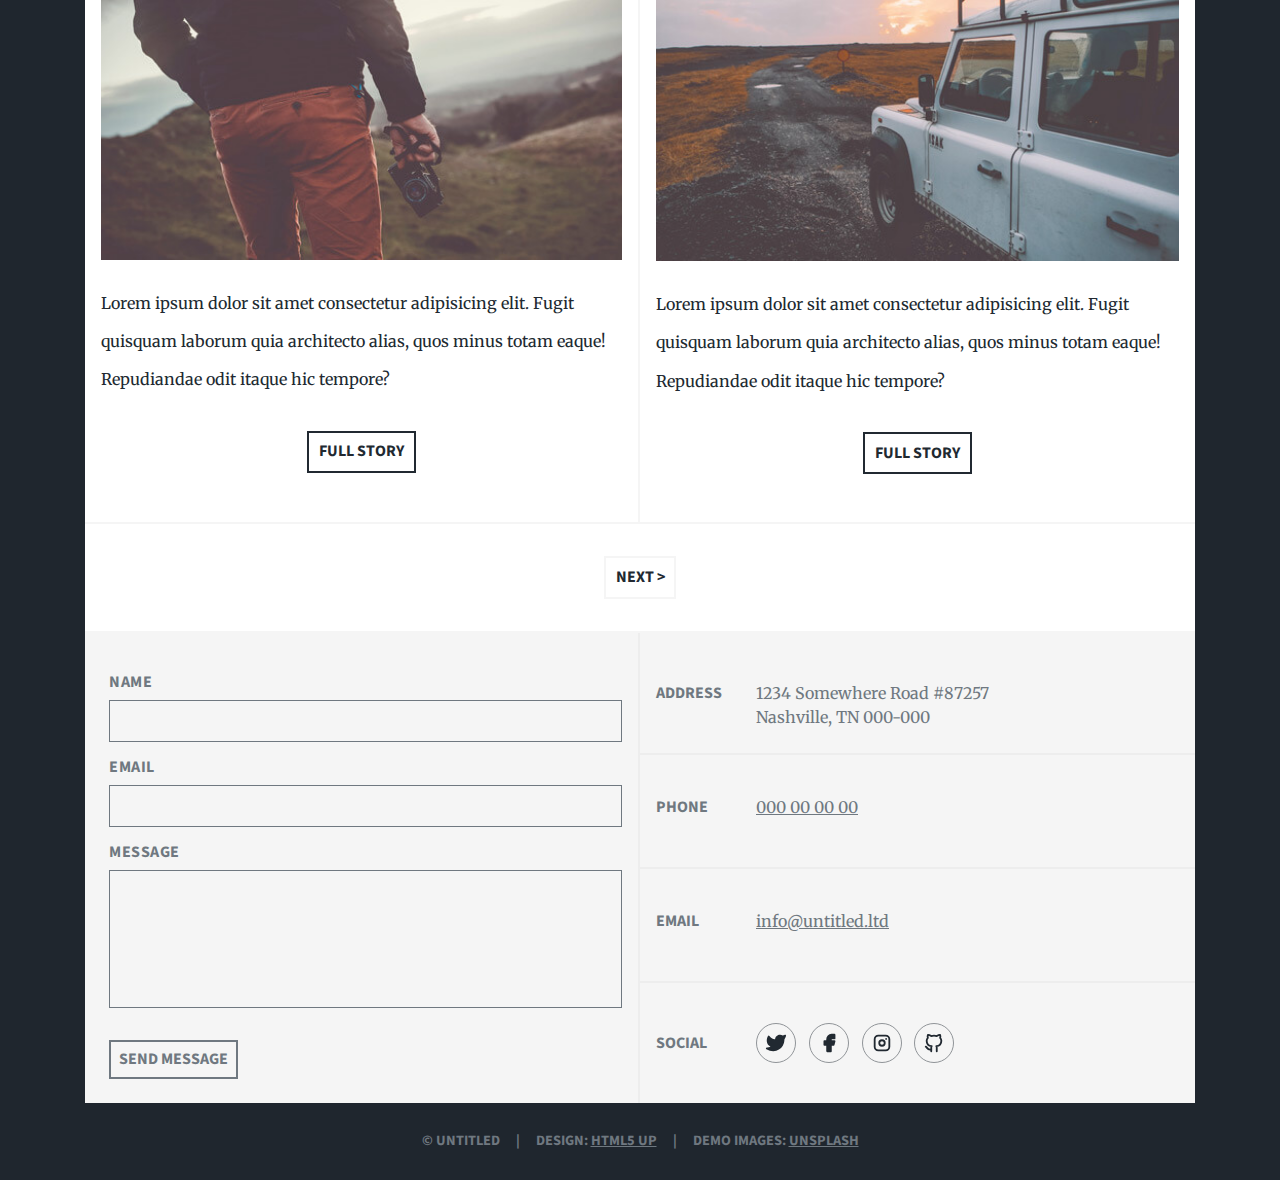
==== commit 1df5cc25: "issue w/ image paths" ====
--- a/003-massively-landing-page/index.html
+++ b/003-massively-landing-page/index.html
@@ -187,7 +187,11 @@
 				<div class="blog-card | border-right">
 					<p class="blog-date">April 24, 2017</p>
 					<h2 class="blog-title">Sed magna ipsum faucibus</h2>
-					<img src="/assets/images/pic02.jpg" alt="Old rusted orange Volkswagen Beetle" class="img blog-img" />
+					<img
+						src="assets/images/pic02.jpg"
+						alt="Old rusted orange Volkswagen Beetle"
+						class="img blog-img"
+					/>
 					<p class="blog-text">
 						Lorem ipsum dolor sit amet consectetur adipisicing elit. Fugit
 						quisquam laborum quia architecto alias, quos minus totam eaque!
@@ -198,7 +202,11 @@
 				<div class="blog-card">
 					<p class="blog-date">April 22, 2017</p>
 					<h2 class="blog-title">Primus Eget Imperdiet Lorem</h2>
-					<img src="/assets/images/pic03.jpg" alt="Older Man ready to cross the street. Backview." class="img blog-img" />
+					<img
+						src="assets/images/pic03.jpg"
+						alt="Older Man ready to cross the street. Backview."
+						class="img blog-img"
+					/>
 					<p class="blog-text">
 						Lorem ipsum dolor sit amet consectetur adipisicing elit. Fugit
 						quisquam laborum quia architecto alias, quos minus totam eaque!
@@ -209,7 +217,11 @@
 				<div class="blog-card | border-right">
 					<p class="blog-date">April 18, 2017</p>
 					<h2 class="blog-title">Ante Mattis Interdum Dolor</h2>
-					<img src="/assets/images/pic04.jpg" alt="Old fashioned photo camera, in the style of a Rolleiflex" class="img blog-img" />
+					<img
+						src="assets/images/pic04.jpg"
+						alt="Old fashioned photo camera, in the style of a Rolleiflex"
+						class="img blog-img"
+					/>
 					<p class="blog-text">
 						Lorem ipsum dolor sit amet consectetur adipisicing elit. Fugit
 						quisquam laborum quia architecto alias, quos minus totam eaque!
@@ -220,7 +232,11 @@
 				<div class="blog-card">
 					<p class="blog-date">April 14, 2017</p>
 					<h2 class="blog-title">Tempus Sed Nulla Imperdiet</h2>
-					<img src="/assets/images/pic05.jpg" alt="Bare mountain in the sun" class="img blog-img" />
+					<img
+						src="assets/images/pic05.jpg"
+						alt="Bare mountain in the sun"
+						class="img blog-img"
+					/>
 					<p class="blog-text">
 						Lorem ipsum dolor sit amet consectetur adipisicing elit. Fugit
 						quisquam laborum quia architecto alias, quos minus totam eaque!
@@ -231,7 +247,11 @@
 				<div class="blog-card | border-right">
 					<p class="blog-date">April 11, 2017</p>
 					<h2 class="blog-title">Odio Magna Sed Consectetur</h2>
-					<img src="/assets/images/pic06.jpg" alt="Chino-wearing man holing a camera and walking in nature." class="img blog-img" />
+					<img
+						src="assets/images/pic06.jpg"
+						alt="Chino-wearing man holing a camera and walking in nature."
+						class="img blog-img"
+					/>
 					<p class="blog-text">
 						Lorem ipsum dolor sit amet consectetur adipisicing elit. Fugit
 						quisquam laborum quia architecto alias, quos minus totam eaque!
@@ -242,7 +262,11 @@
 				<div class="blog-card">
 					<p class="blog-date">April 7, 2017</p>
 					<h2 class="blog-title">Augue Lorem Primis Vestibilum</h2>
-					<img src="/assets/images/pic07.jpg" alt="White Range Rover jeep in an Icelandic like landscape" class="img blog-img" />
+					<img
+						src="assets/images/pic07.jpg"
+						alt="White Range Rover jeep in an Icelandic like landscape"
+						class="img blog-img"
+					/>
 					<p class="blog-text">
 						Lorem ipsum dolor sit amet consectetur adipisicing elit. Fugit
 						quisquam laborum quia architecto alias, quos minus totam eaque!
--- a/003-massively-landing-page/style.css
+++ b/003-massively-landing-page/style.css
@@ -110,7 +110,7 @@
 			hsla(210, 20%, 16%, 0.6),
 			hsla(212, 20%, 15%, 0.7)
 		),
-		url('/assets/images/bg.jpg');
+		url('assets/images/bg.jpg');
 	background-position: top;
 	background-repeat: no-repeat;
 	background-size: cover;
@@ -295,7 +295,6 @@
 	.social-link {
 		border: transparent;
 	}
-
 }
 
 main {
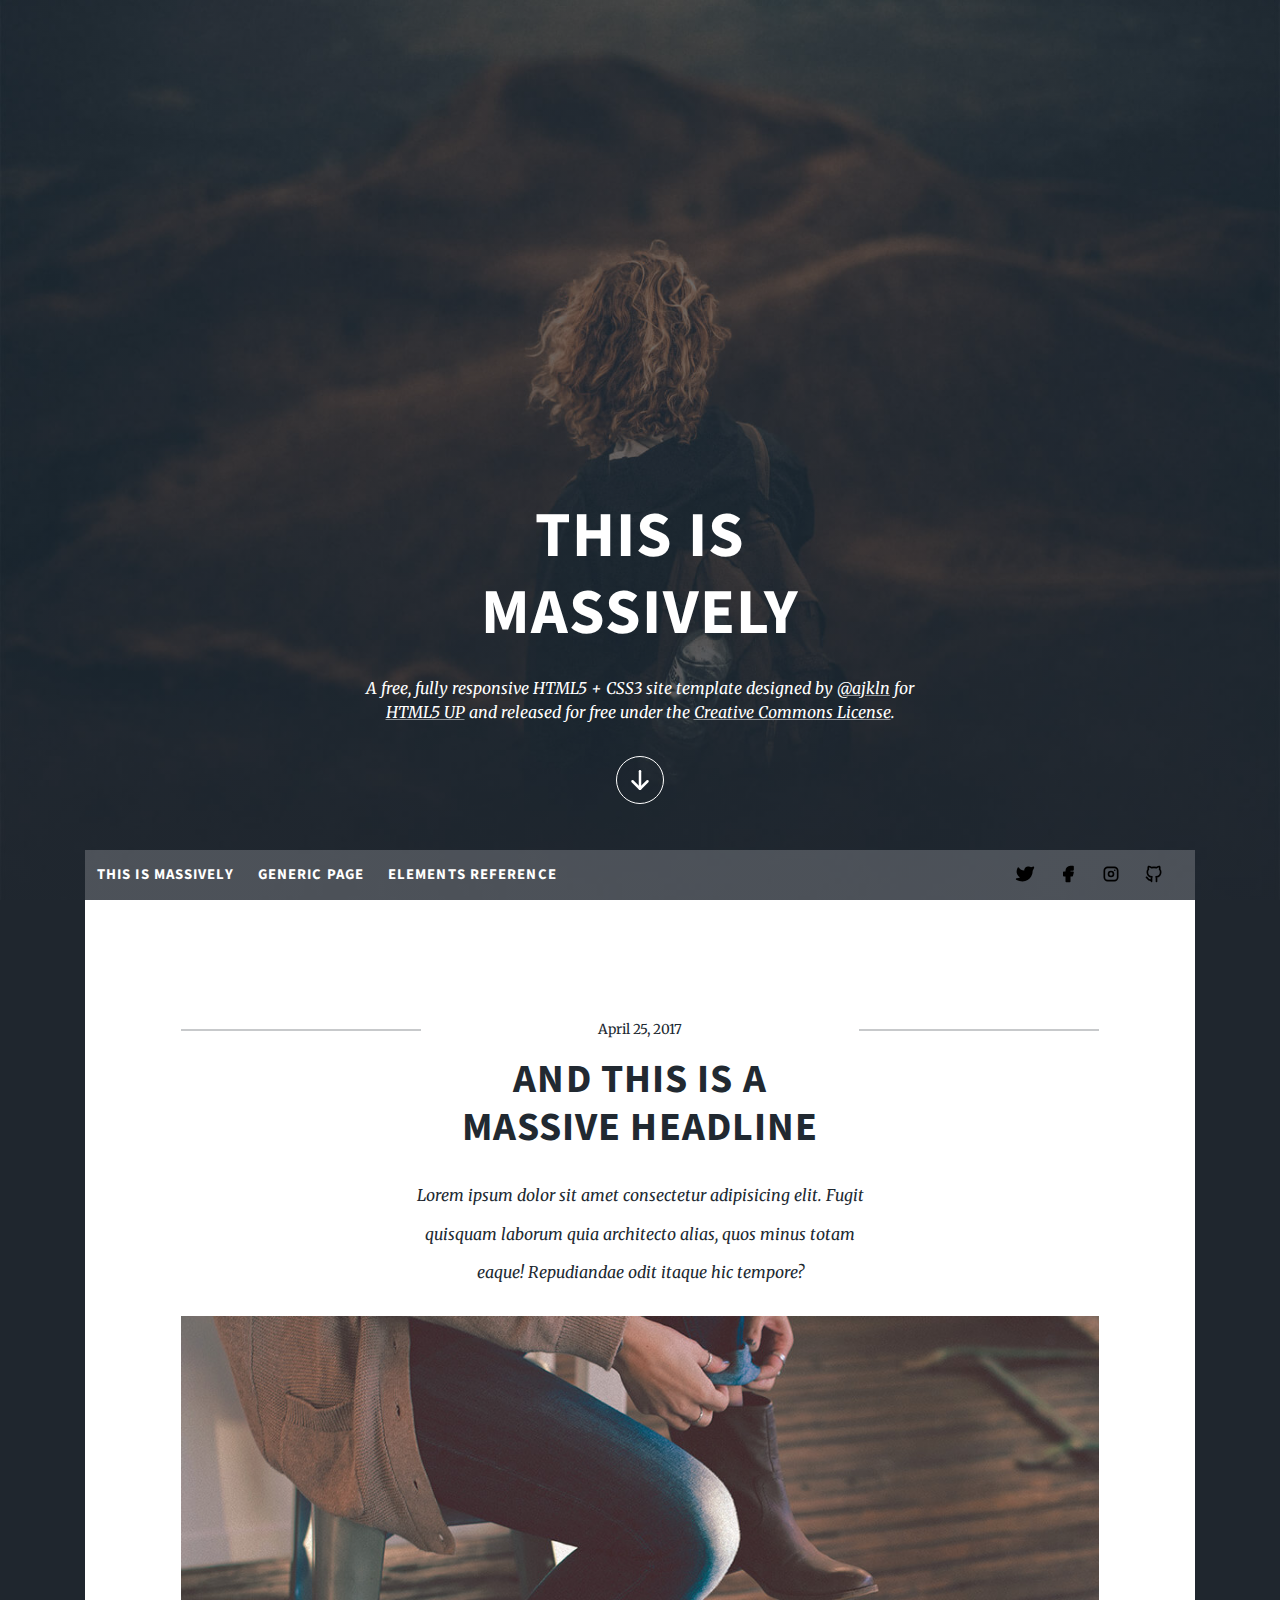
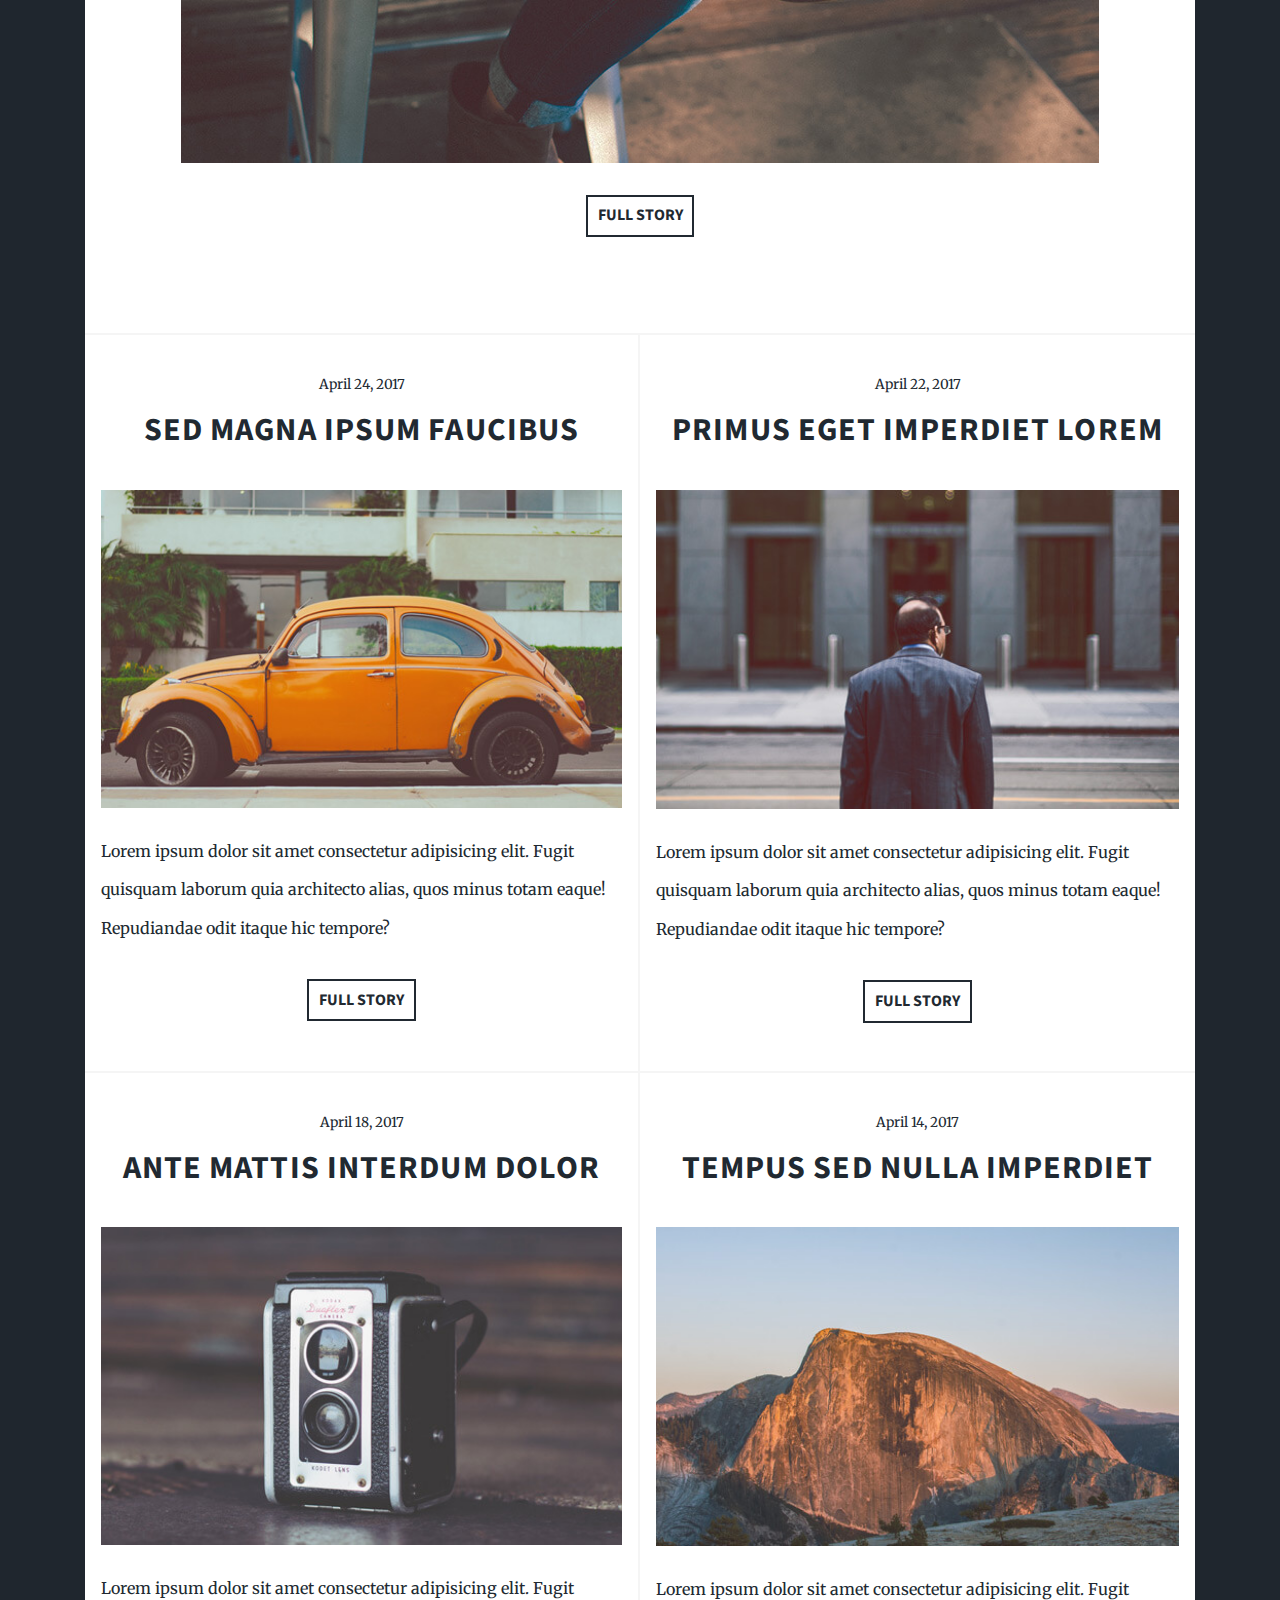
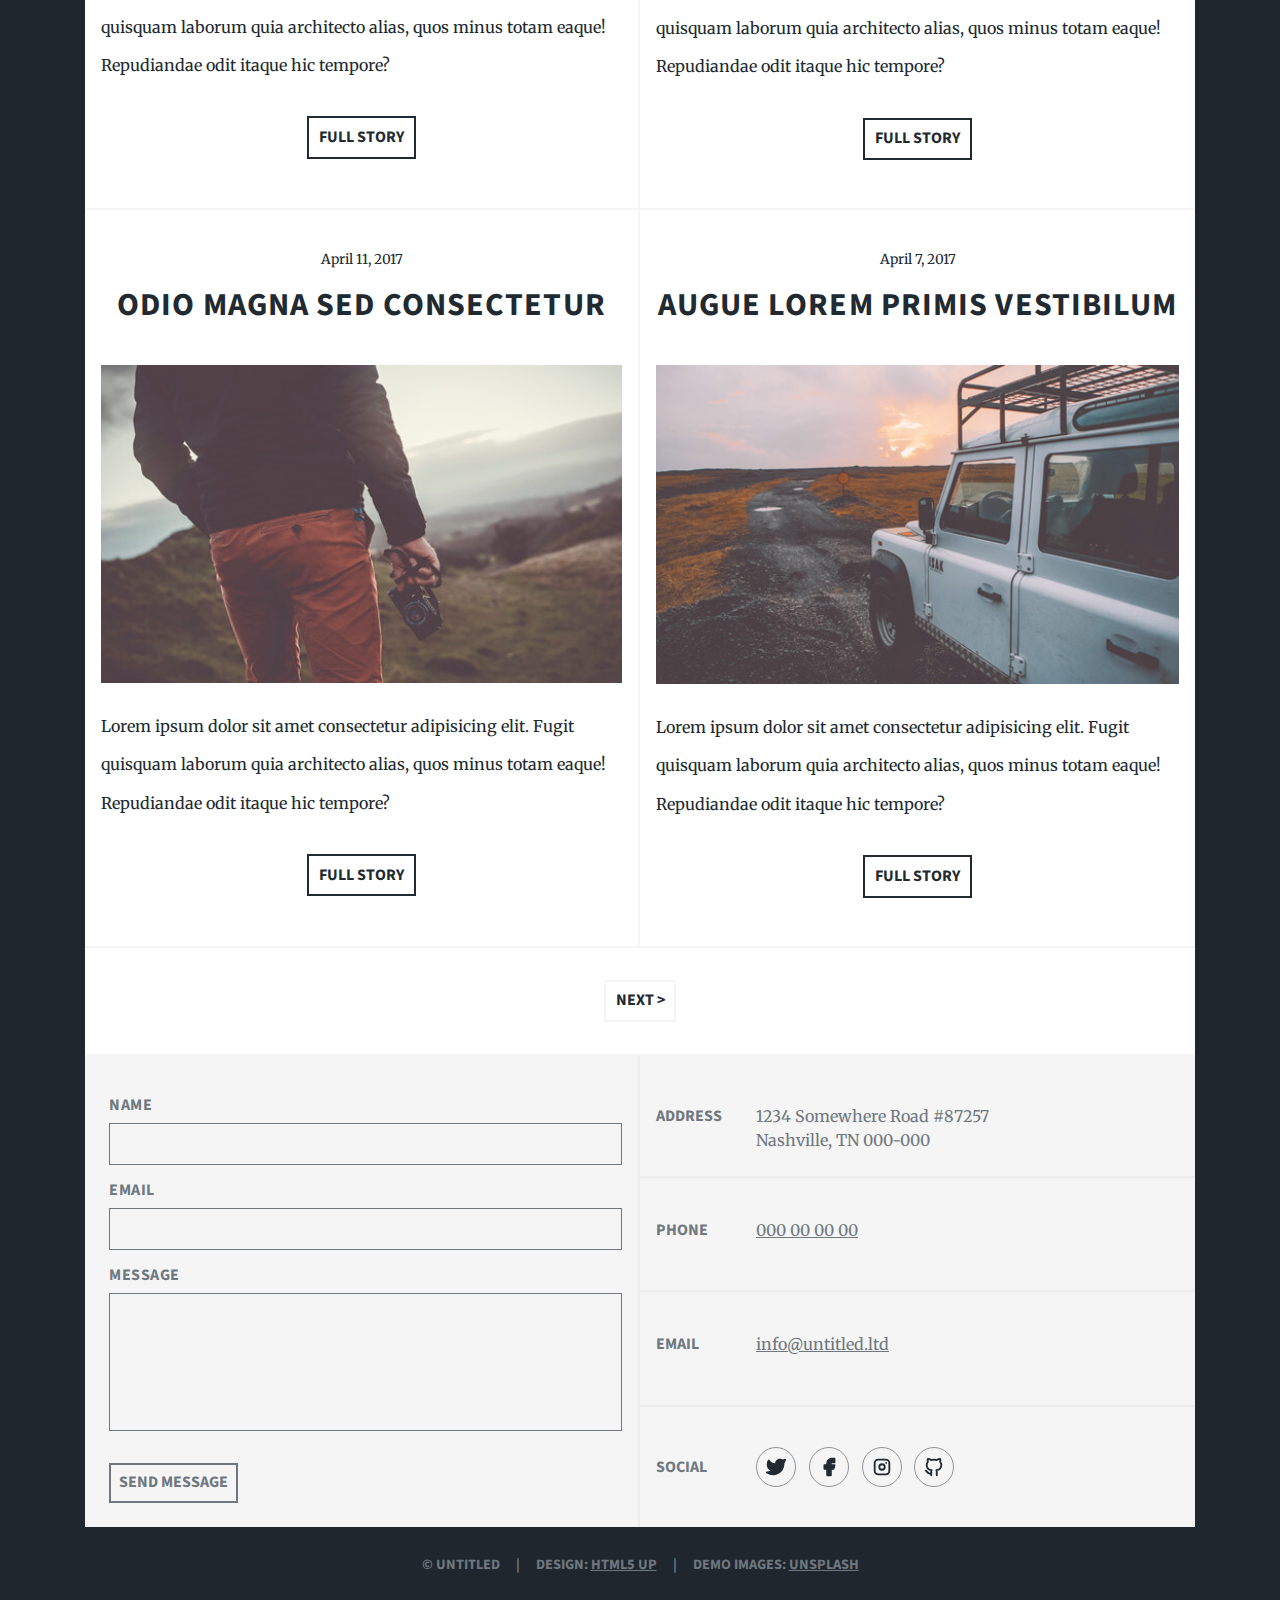
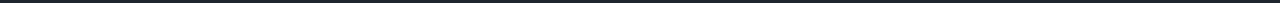
==== commit ab37c6ca: "image paths" ====
--- a/003-massively-landing-page/index.html
+++ b/003-massively-landing-page/index.html
@@ -173,7 +173,7 @@
 						Repudiandae odit itaque hic tempore?
 					</p>
 					<img
-						src="/assets/images/pic01.jpg"
+						src="assets/images/pic01.jpg"
 						alt="Woman sitting on a stool, fitting her jeans. Only the legs show."
 						class="img blog-img"
 					/>
